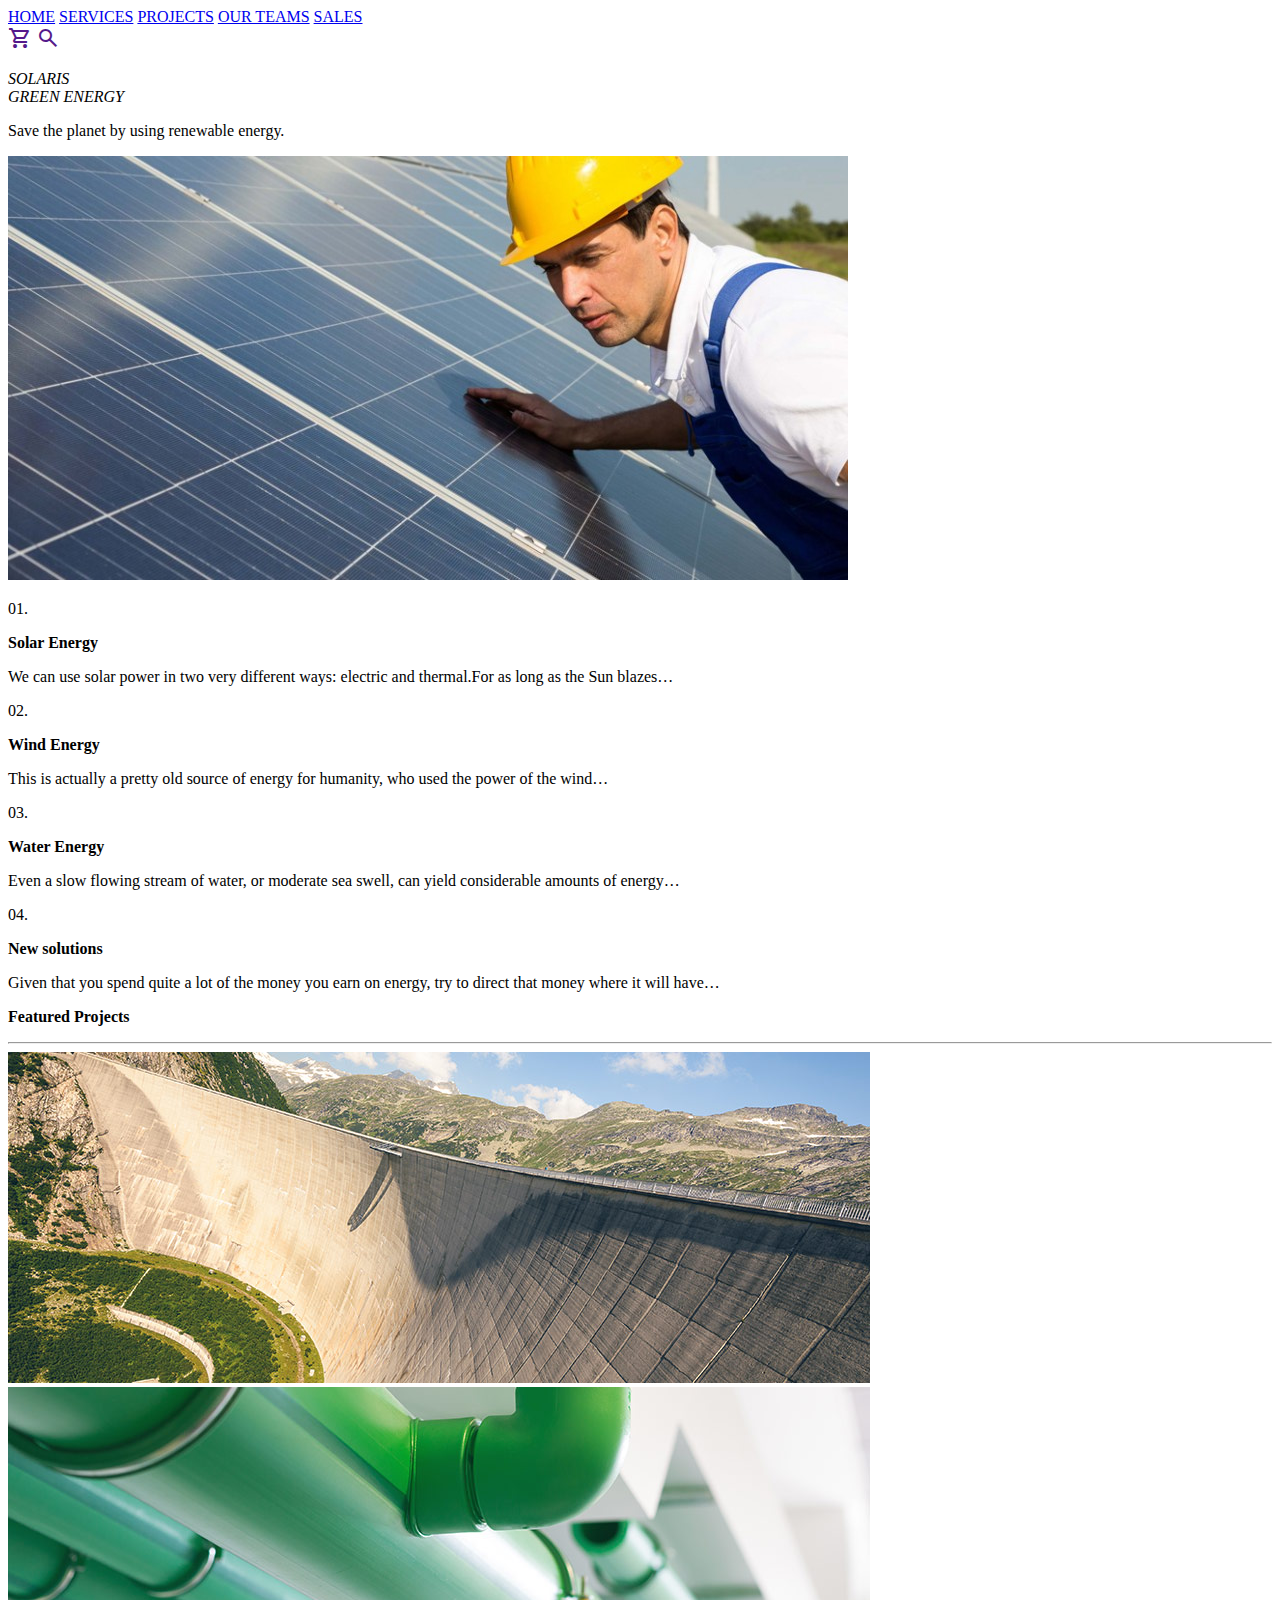
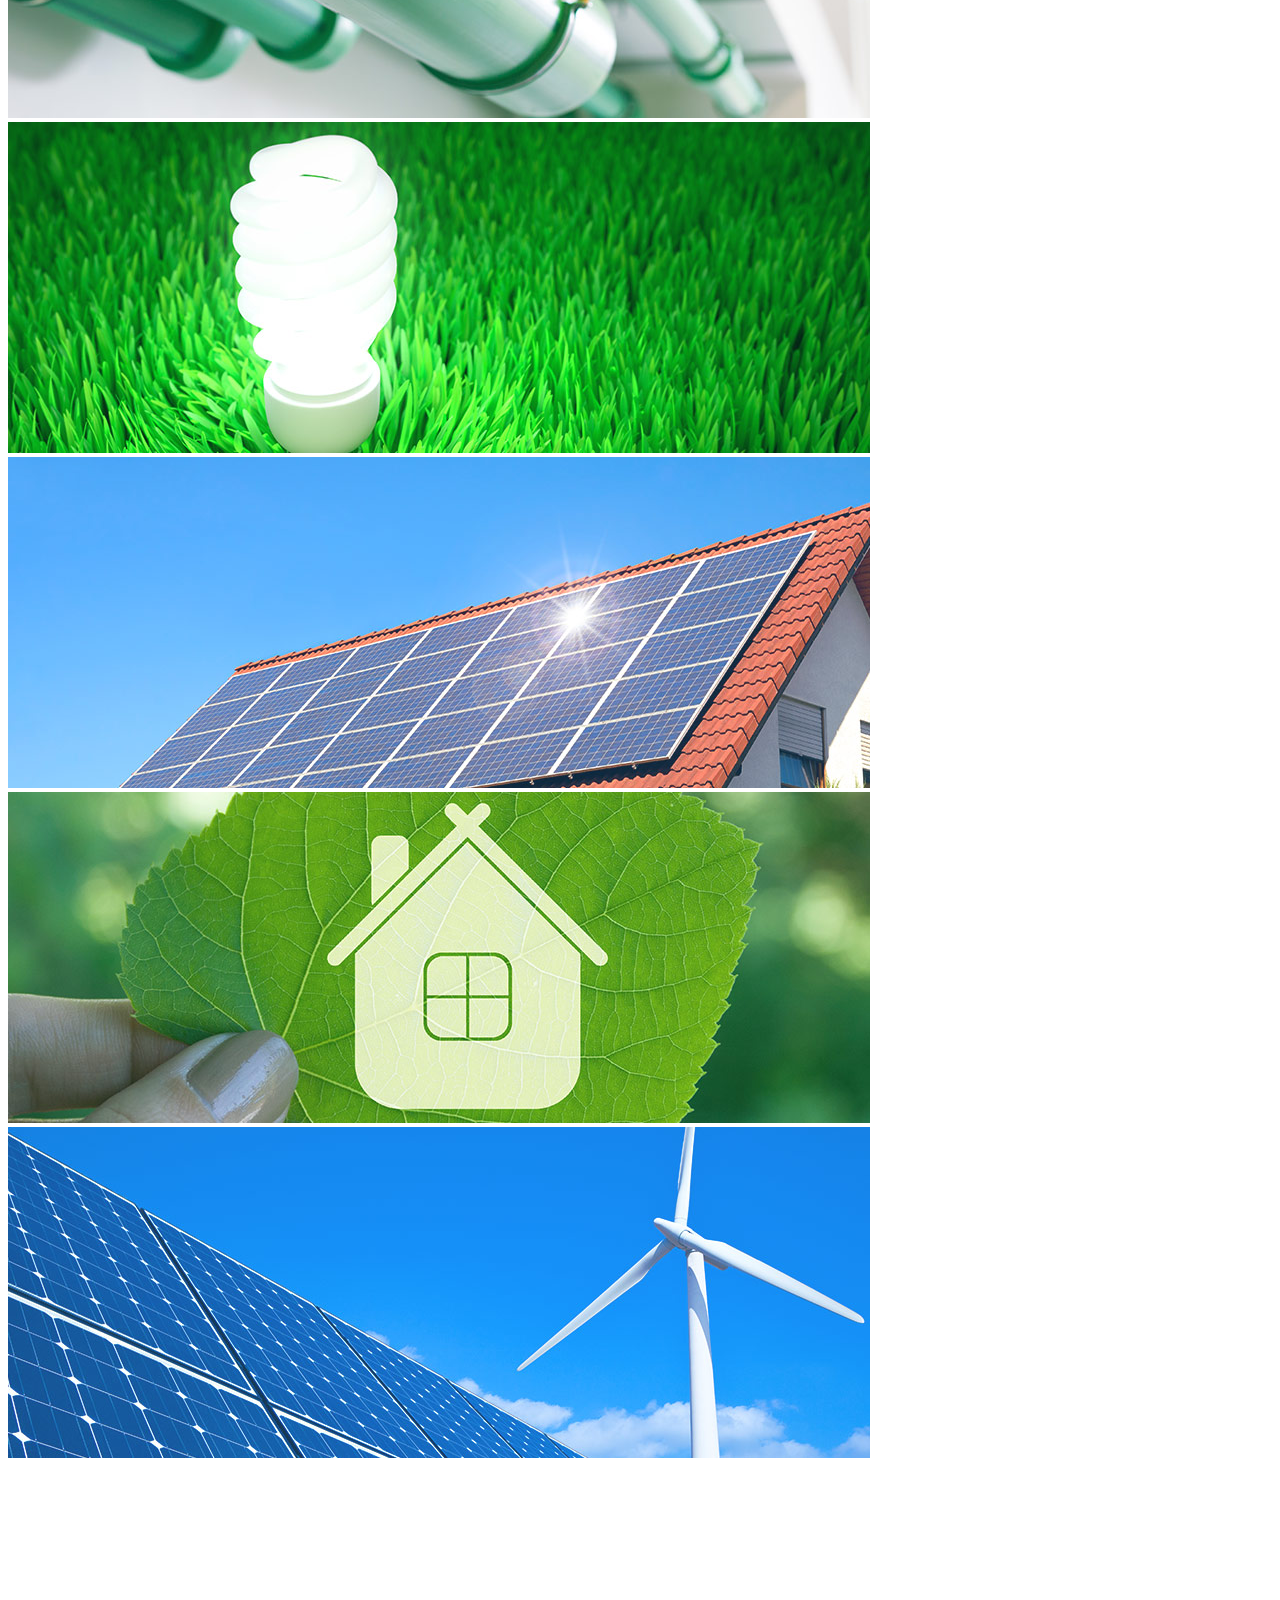
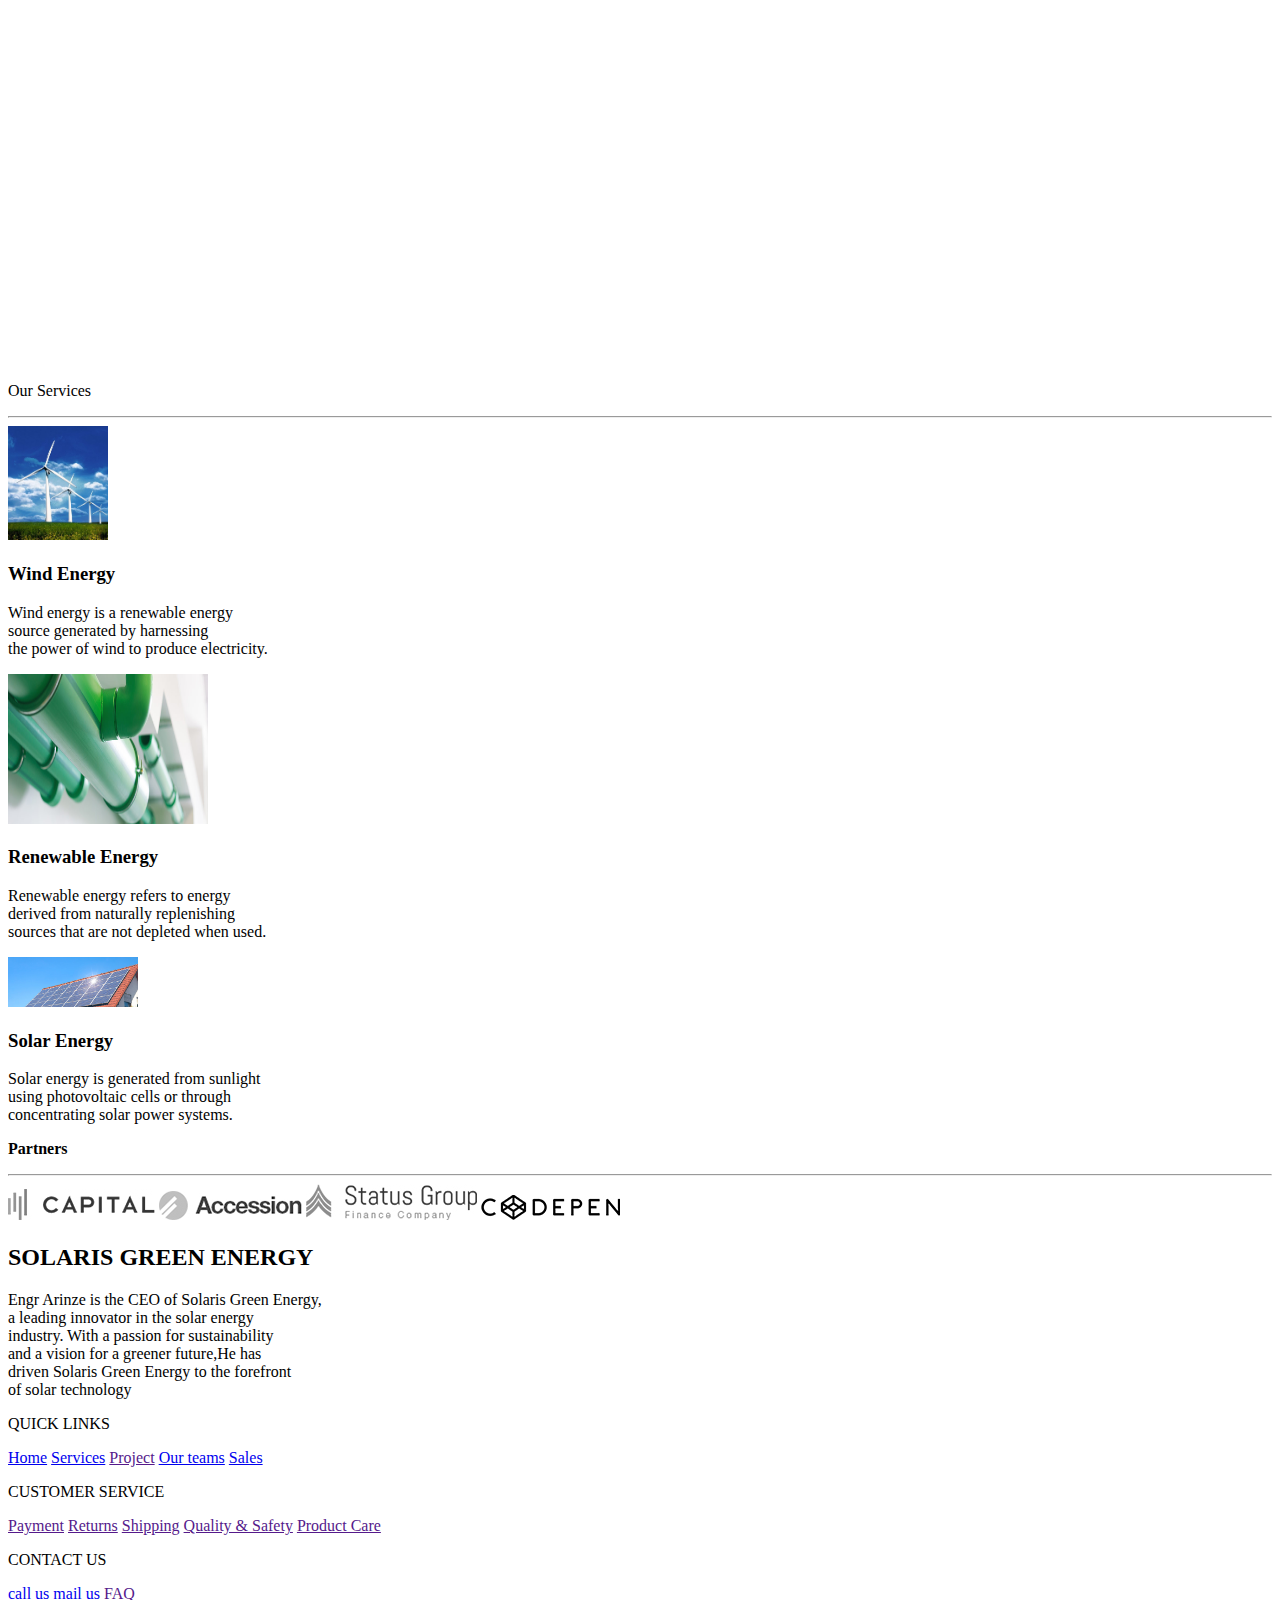
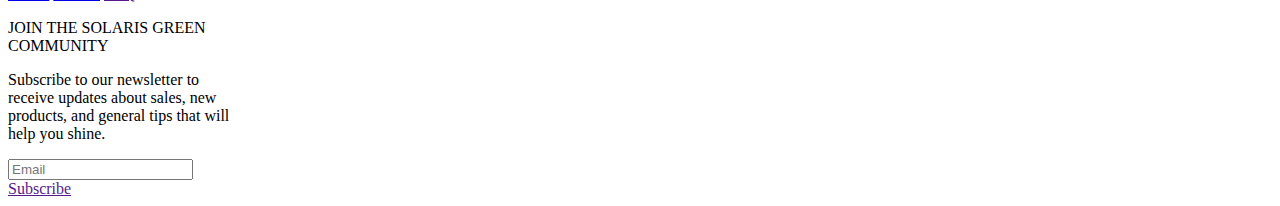
==== index.html @ 653b7c1b "Reuploading files" ====
<!DOCTYPE html>
<html lang="en">
<head>
    <meta charset="UTF-8">
    <meta name="viewport" content="width=device-width, initial-scale=1.0">
    <title>Solaris Green Energy</title>
    <link rel="stylesheet" href="project.css">
    <link rel="stylesheet" href="https://fonts.googleapis.com/css2?family=Material+Symbols+Outlined:opsz,wght,FILL,GRAD@20..48,100..700,0..1,-50..200" />
</head>
<body>
    <div>
      <nav class="nav">
          <a href="project.html">HOME</a>
          <a href="services.html">SERVICES</a>
          <a href="earrings.html">PROJECTS</a>
          <a href="team.html">OUR TEAMS</a>
          <a href="sale.html">SALES</a>
          

         <div class="icon"><a href=""><span class="material-symbols-outlined">shopping_cart</span></a>
          <a href=""><span class="material-symbols-outlined">search</span></a></div> 
      </nav>
    </div>
  
    </div>
      <div class="main">

       <div class="head"><p><i>SOLARIS<br>GREEN ENERGY</i></p></div>
       <p class="head1">Save the planet by using renewable energy.</p>
       

        <img class="main" src="images/blog10.jpg" alt="">
   </div>

   <div class="read-more">
      <div id="border">
        <p class="num">01.</p>
        <p class="sub-head"><b>Solar Energy</b></p>
        <p>We can use solar power in two very different ways: electric and thermal.For as long as the Sun blazes…</p>
      </div>

      <div id="border">
        <p class="num">02.</p>
        <p class="sub-head"> <b>Wind Energy</b></p>
        <p>This is actually a pretty old source of energy for humanity, who used the power of the wind…</p>
      </div>

      <div id="border">
        <p class="num">03.</p>
        <p class="sub-head"><b>Water Energy</b></p>
        <p>Even a slow flowing stream of water, or moderate sea swell, can yield considerable amounts of energy…</p>
      </div>

      <div id="border">
        <p class="num">04.</p>
        <p class="sub-head"><b>New solutions</b></p>
        <p>Given that you spend quite a lot of the money you earn on energy, try to direct that money where it will have…</p>
      </div>
   </div>

   <div class="project1">
      <p><b>Featured Projects</b></p> <hr>
      <div class="project">
        <img src="images/water energy.jpg" alt="Water energy" id="width">
        <img src="images/renewable.jpg" alt="Renewable energy" id="width">
        <img src="images/light.jpg" alt=" Energy saving" id="width">
        <img src="images/solar on house.jpg" alt="solar energy" id="width">
        <img src="images/green1.jpg" alt="Green energy" id="width">
        <img src="images/wind energy.jpg" alt="wind energy" id="width">
      </div>
   </div>

    <!-- <img src="turbin.jpg" alt="" width="100%" class="turbine">  -->
    <iframe class="video" width="100%" height="500" src="https://www.youtube.com/embed/1kUE0BZtTRc?si=0ywgTuB0Wfkx5e57" title="YouTube video player" frameborder="0" clipboard-write encrypted-media; gyroscope picture-in-picture; web-share   muted autoplay></iframe>
    

   <div>
    <div class="service">
      <p>Our Services</p> <hr>
    </div>  
      <div class="service-wind">
        <img id="wind" src="images/wind-turbine.jpg" alt="" width="100">
        <div>
          <h3 id="p">Wind Energy</h3>
          <p>Wind energy is a renewable energy <br>source generated by harnessing <br>the power of wind to produce electricity. </p>
        </div>
        <img id="wind" src="images/renewable.jpg" alt="" width="200" height="150px">
        <div>
        <h3>Renewable Energy</h3>
        <p>Renewable energy refers to energy <br> derived from naturally replenishing <br> sources that are not depleted when used.</p>
      </div>
      <img id="wind" src="images/solar on house.jpg" alt="" width="130">
      <div>
        <h3>Solar Energy</h3>
        <p>Solar energy is generated from sunlight <br>using photovoltaic cells or through <br> concentrating solar power systems.</p>
      </div>
      

   </div>


   <div class="partner1">
        <p><b>Partners</b></p> <hr>
      <div class="partner">
        <img src="images/capital.jpg" alt="">
        <img src="images/access logo.jpg" alt="">
        <img src="images/status.jpg" alt="">
        <img src="images/codepen.jpg" alt="">
      </div>
   </div>

   

    <div class="end-links">
      <div class="CEO">
        <h2>SOLARIS GREEN ENERGY</h2>
        <p>Engr Arinze is the CEO of Solaris Green Energy, <br> a leading innovator in the solar energy <br> industry. With a passion for sustainability <br> and a vision for a greener future,He has <br> driven Solaris Green Energy to the forefront <br> of solar technology</p>
      </div>

      <div class="nav">
        <p>QUICK LINKS</p>
      <div class="a-link">
        <a href="project.html">Home</a>
        <a href="services.html">Services</a>
        <a href="">Project</a>
        <a href="team.html">Our teams</a>
        <a href="sale.html">Sales</a>
      </div>
      </div>

      <div class="c-care">
        <p>CUSTOMER SERVICE</p>
        <a href="">Payment</a>
        <a href="">Returns</a>
        <a href="">Shipping</a>
        <a href="">Quality & Safety</a>
        <a href="">Product Care</a>
      </div>

      <div class="terms ">
        <p>CONTACT US</p>
        <div class="term">
       <a href="tel:07082031588">call us</a>
       <a href="mailto:samphabz00@gmail.com">mail us</a>
        <a href="">FAQ</a>
        </div>
      </div>

      <div>
        <p>JOIN THE SOLARIS GREEN <br>COMMUNITY</p>
        <p>Subscribe to our newsletter to <br> receive updates about sales, new <br> products, and general tips that will <br> help you shine.</p>

        <input type="email" placeholder="Email"><br>
        <a href="">Subscribe</a><br>
      </div>
 
     
    </div>






</body>
</html>
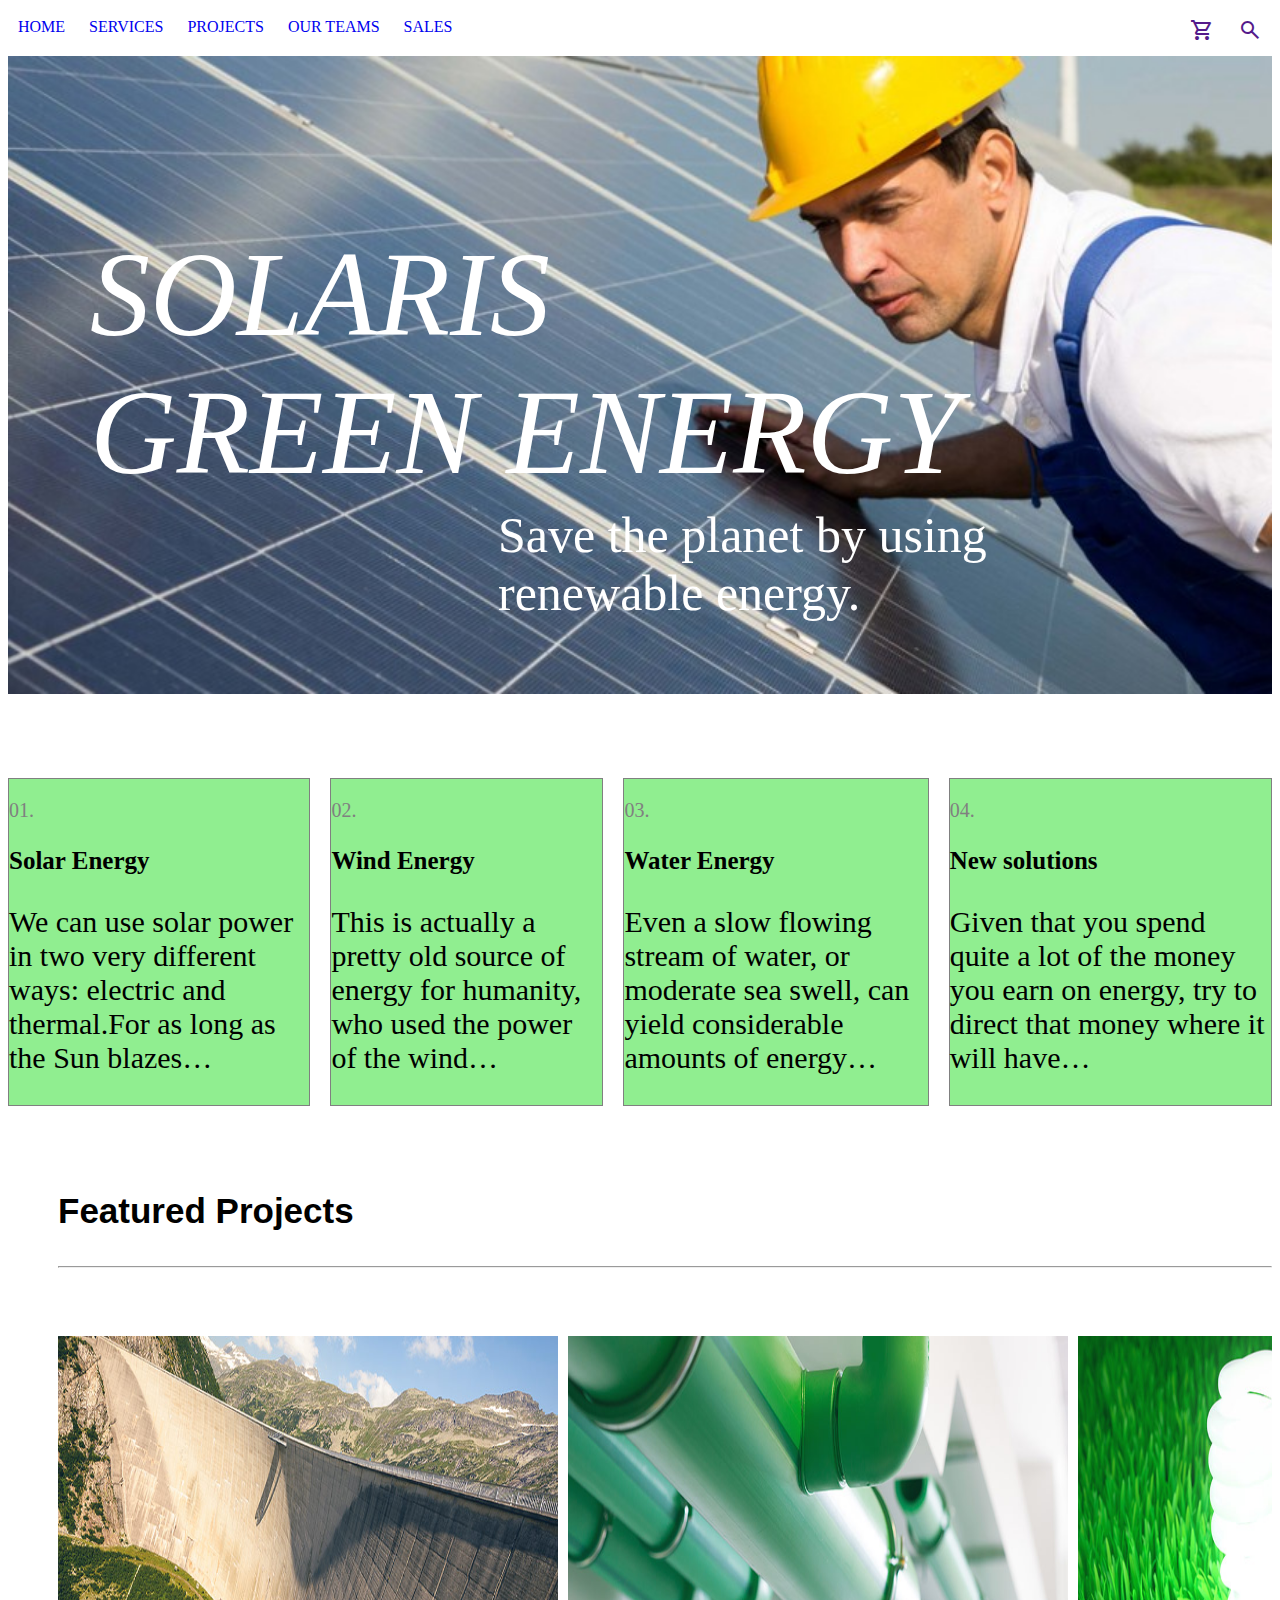
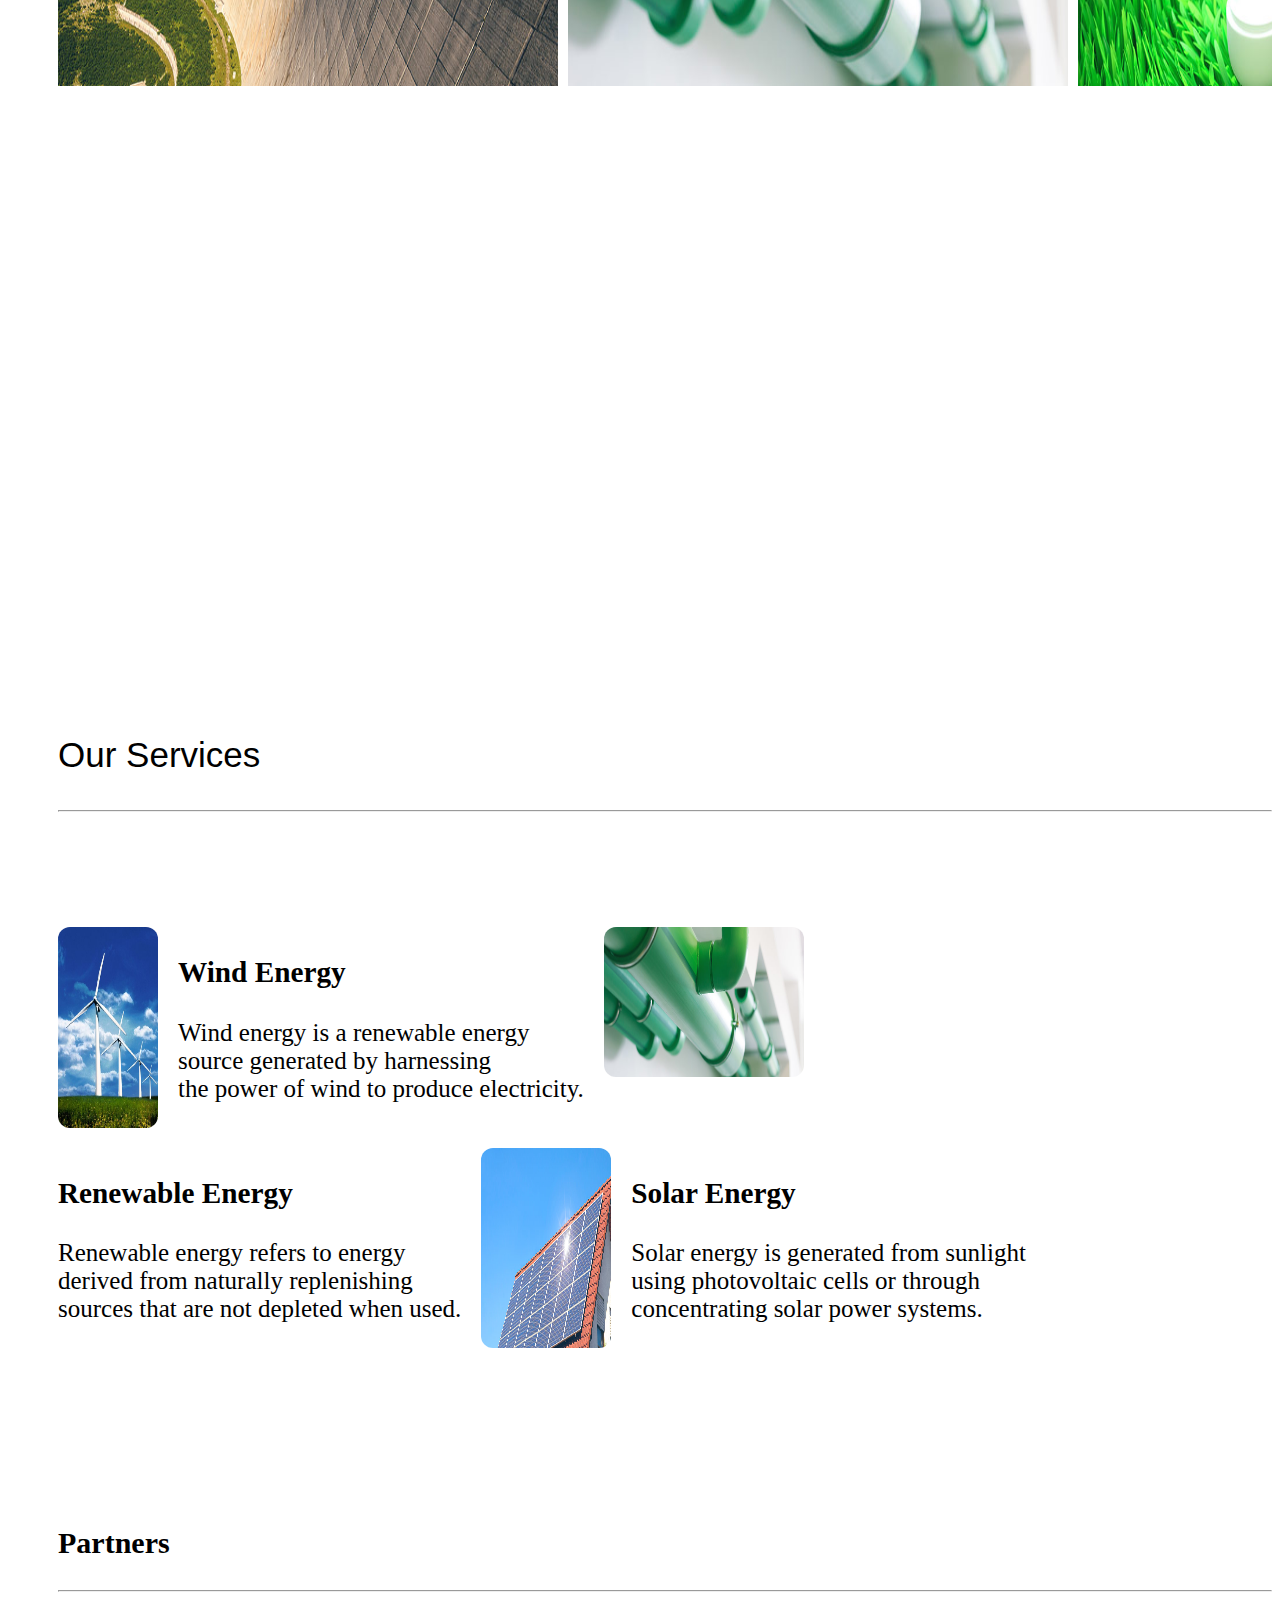
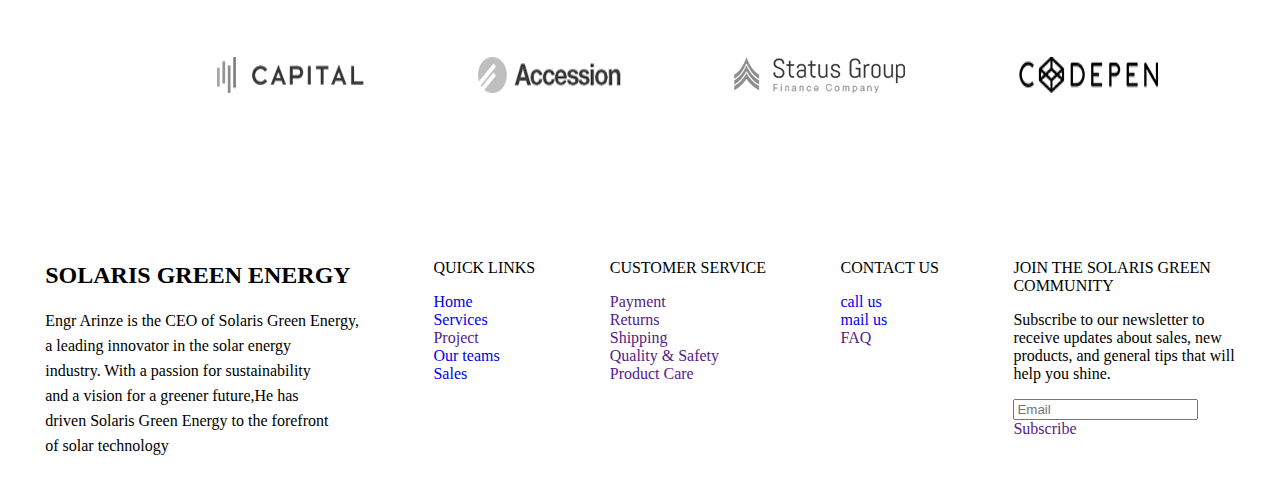
==== commit 2314cd60: "Correct style link in html file" ====
--- a/index.html
+++ b/index.html
@@ -4,7 +4,7 @@
     <meta charset="UTF-8">
     <meta name="viewport" content="width=device-width, initial-scale=1.0">
     <title>Solaris Green Energy</title>
-    <link rel="stylesheet" href="project.css">
+    <link rel="stylesheet" href="style.css">
     <link rel="stylesheet" href="https://fonts.googleapis.com/css2?family=Material+Symbols+Outlined:opsz,wght,FILL,GRAD@20..48,100..700,0..1,-50..200" />
 </head>
 <body>
--- a/style.css
+++ b/style.css
@@ -0,0 +1,161 @@
+nav a{
+    display: inline-block;
+    text-decoration: none;
+    margin: 10px ;
+    
+    
+}
+
+
+.icon{
+    float: right;
+    clear: both;
+    
+}
+
+
+.main{
+        
+   width: 100%;
+   z-index: 1;
+}
+
+.head{
+    z-index: 1;
+    position: absolute;
+    padding-top: 50px;
+    font-size: 120px;
+    color: white;
+    left: 90px;
+    
+}
+
+.head1{
+    z-index: 2;
+    position: absolute;
+    width: 500px;
+    color: white;
+    padding-left: 490px;
+    padding-top: 400px;
+    font-size: 50px;
+    justify-content: space-around;
+}
+
+.read-more{
+    display: flex;
+    gap: 20px;
+    /* width: 800px; */
+    margin: auto;
+    padding-top: 80px;
+    justify-content: space-evenly;
+    font-size: 30px;
+}
+
+#border{
+    border: 1px solid gray;
+    background-color: lightgreen;
+}
+
+.num{
+    color: grey;
+    font-size: 20px;
+}
+
+.sub-head{
+  font-size: 25px;
+}
+
+.video{
+    padding-top: 60px;
+}
+
+
+.project1{
+    padding-left: 50px ;
+    padding-top: 50px;
+    font-size: 35px;
+    font-family: 'Franklin Gothic Medium', 'Arial Narrow', Arial, sans-serif;
+}
+.project{
+    padding-top: 50px;
+    display: flex;
+    gap: 10px;
+    overflow: scroll;
+}
+
+#width{
+    width: 500px;
+    height: 350px;
+}
+
+.service{
+    padding-left: 50px;
+    padding-top: 50px;
+    font-size: 35px;
+    font-family: 'Franklin Gothic Medium', 'Arial Narrow', Arial, sans-serif;
+}
+
+#wind{
+    border-radius: 12px;
+}
+
+.service-wind{
+    display: flex;
+    text-align: justify;
+    flex-wrap: wrap;
+    padding: 98px 50px;
+    gap: 20px;
+    font-size: 25px;
+}
+
+#p{
+    display: block;
+}
+
+.partner1{
+    padding-left: 50px;
+    padding-top: 50px;
+    font-size: 30px;
+    
+}
+
+.partner{
+    display: flex;
+    padding-left: 45px;
+    padding-top: 50px;
+    justify-content: space-evenly;
+}
+
+
+
+
+
+.end-links{
+    display: flex;
+    /* background-color: rgba(255, 218, 186,0.2); */
+    justify-content: space-around;
+    padding-top: 150px;
+ }
+
+ .CEO{
+    line-height:25px;
+ }
+ 
+ .a-link{
+    display: flex;
+    flex-direction: column;
+ }
+ 
+ .c-care{
+    display: flex;
+    flex-direction: column;
+ }
+ 
+ .term{
+    display: flex;
+    flex-direction: column;
+ }
+ 
+ .end-links a{
+     text-decoration: none;
+ }